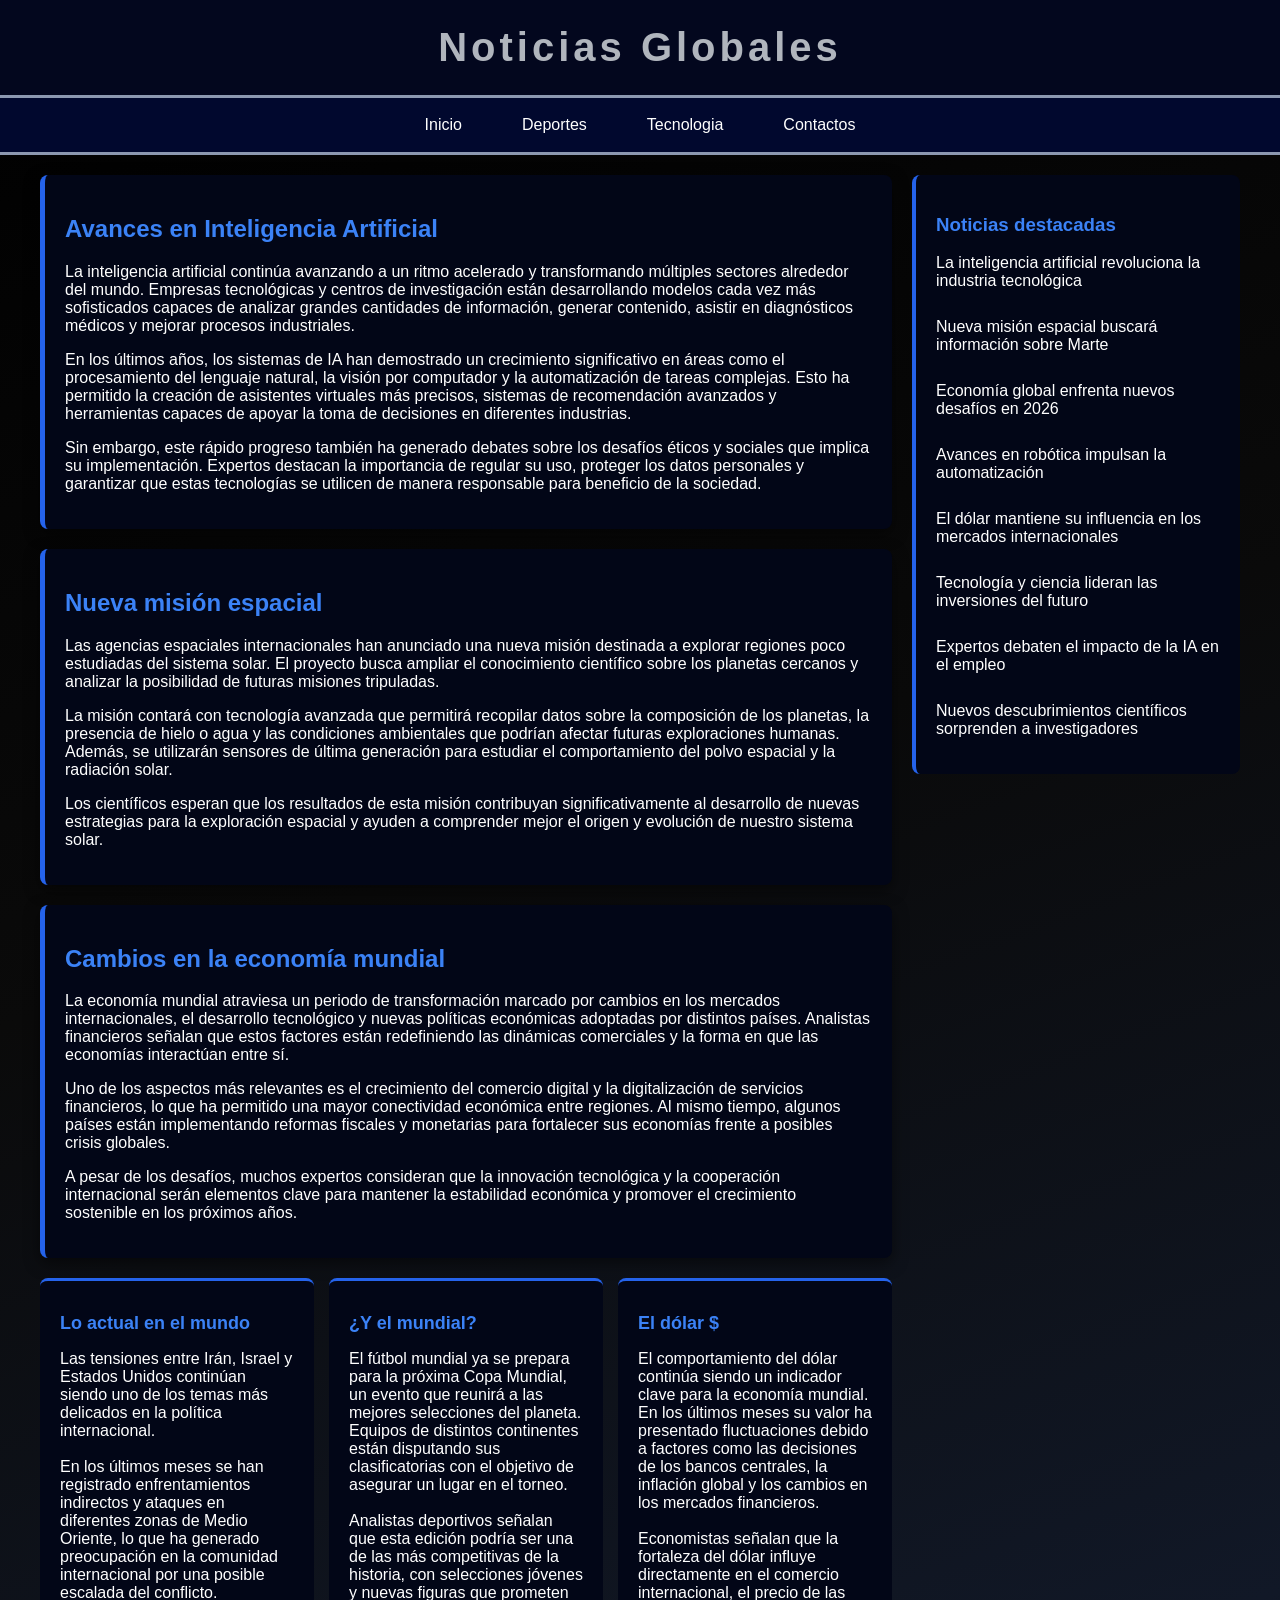
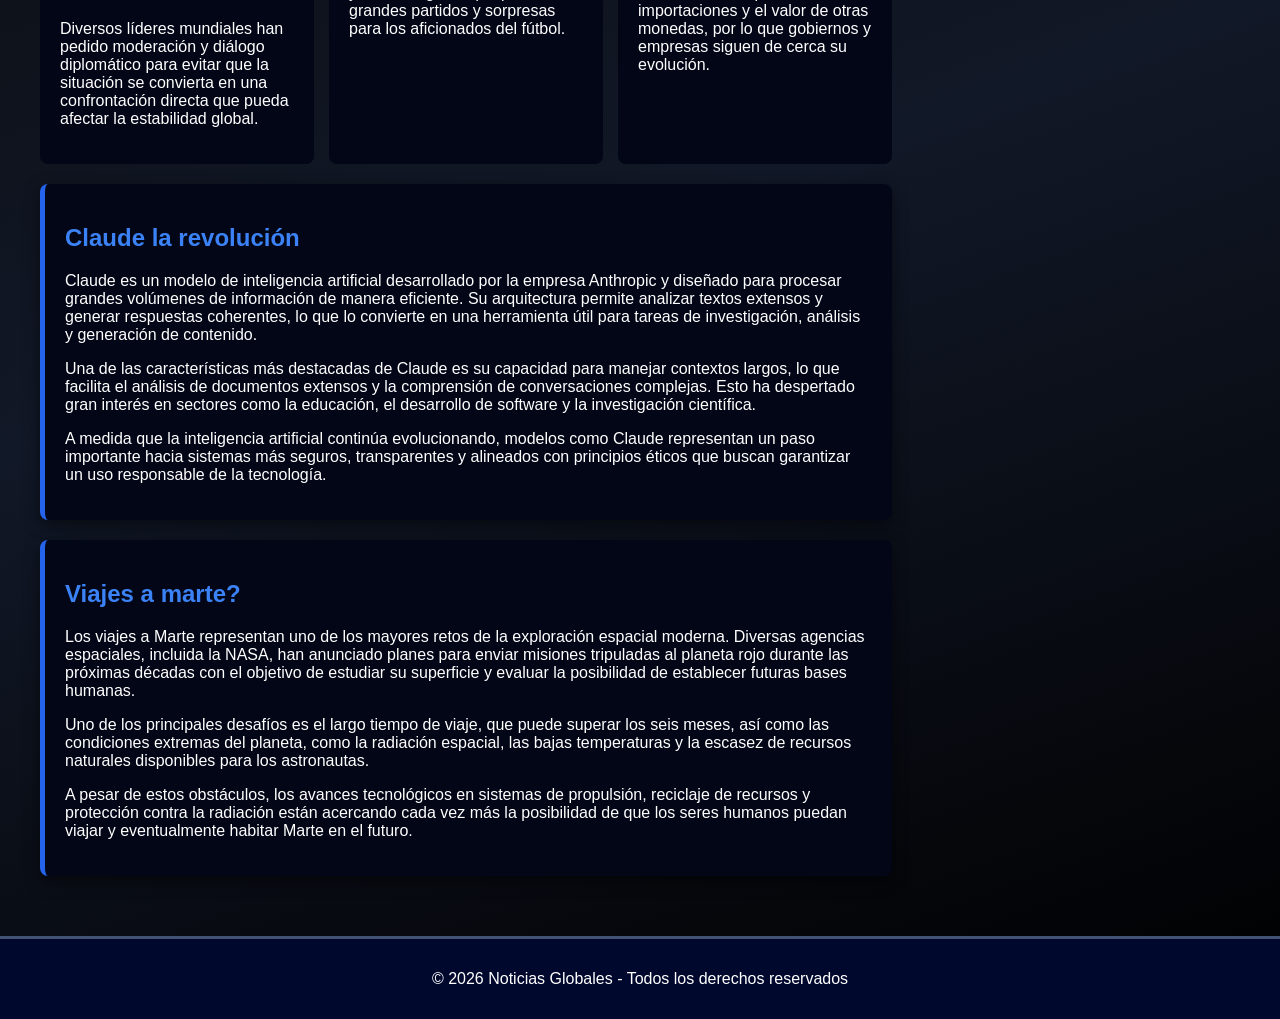
==== Punto2/Punto2.html @ c84deae3 "Punto 2 terminado" ====
<!DOCTYPE html>
<html lang="en">
<head>
    <meta charset="UTF-8">
    <meta name="viewport" content="width=device-width, initial-scale=1.0">
    <title>Noti JulBra</title>
    <link rel="stylesheet" href="Punto2.css">
    <link rel="icon" href="newspaper.png" type="image/png">
</head>
<body>
    <header>
        <h1> Noticias Globales </h1>
    </header>

    <nav>
        <ul>
            <li><a href="#"> Inicio</a></li>
            <li><a href="#"> Deportes</a></li>
            <li><a href="#"> Tecnologia</a></li>
            <li><a href="#"> Contactos</a></li>
        </ul>
    </nav>

    <div class="contenedor-principal">
        <main>
            <article id="IA">
                <h2>Avances en Inteligencia Artificial</h2>
                <p>
                    La inteligencia artificial continúa avanzando a un ritmo acelerado y transformando 
                    múltiples sectores alrededor del mundo. Empresas tecnológicas y centros de investigación 
                    están desarrollando modelos cada vez más sofisticados capaces de analizar grandes cantidades 
                    de información, generar contenido, asistir en diagnósticos médicos y mejorar procesos 
                    industriales.
                </p>

                <p>
                    En los últimos años, los sistemas de IA han demostrado un crecimiento significativo en 
                    áreas como el procesamiento del lenguaje natural, la visión por computador y la 
                    automatización de tareas complejas. Esto ha permitido la creación de asistentes virtuales 
                    más precisos, sistemas de recomendación avanzados y herramientas capaces de apoyar la toma 
                    de decisiones en diferentes industrias.
                </p>

                <p>
                    Sin embargo, este rápido progreso también ha generado debates sobre los desafíos éticos y 
                    sociales que implica su implementación. Expertos destacan la importancia de regular su uso, 
                    proteger los datos personales y garantizar que estas tecnologías se utilicen de manera 
                    responsable para beneficio de la sociedad.
                </p>         
            </article>

            <article id="espacio">
                <h2>Nueva misión espacial</h2>
                <p>
                    Las agencias espaciales internacionales han anunciado una nueva misión destinada a 
                    explorar regiones poco estudiadas del sistema solar. El proyecto busca ampliar el 
                    conocimiento científico sobre los planetas cercanos y analizar la posibilidad de futuras 
                    misiones tripuladas.
                </p>

                <p>
                    La misión contará con tecnología avanzada que permitirá recopilar datos sobre la 
                    composición de los planetas, la presencia de hielo o agua y las condiciones ambientales 
                    que podrían afectar futuras exploraciones humanas. Además, se utilizarán sensores de última 
                    generación para estudiar el comportamiento del polvo espacial y la radiación solar.
                </p>

                <p>
                    Los científicos esperan que los resultados de esta misión contribuyan significativamente 
                    al desarrollo de nuevas estrategias para la exploración espacial y ayuden a comprender mejor 
                    el origen y evolución de nuestro sistema solar.
                </p>
            </article>

            <article id="economia">
                <h2>Cambios en la economía mundial</h2>
                <p>
                    La economía mundial atraviesa un periodo de transformación marcado por cambios en 
                    los mercados internacionales, el desarrollo tecnológico y nuevas políticas económicas 
                    adoptadas por distintos países. Analistas financieros señalan que estos factores están 
                    redefiniendo las dinámicas comerciales y la forma en que las economías interactúan entre sí.
                </p>

                <p>
                    Uno de los aspectos más relevantes es el crecimiento del comercio digital y la 
                    digitalización de servicios financieros, lo que ha permitido una mayor conectividad 
                    económica entre regiones. Al mismo tiempo, algunos países están implementando reformas 
                    fiscales y monetarias para fortalecer sus economías frente a posibles crisis globales.
                </p>

                <p>
                    A pesar de los desafíos, muchos expertos consideran que la innovación tecnológica y 
                    la cooperación internacional serán elementos clave para mantener la estabilidad económica 
                    y promover el crecimiento sostenible en los próximos años.
                </p>
            </article>
        
            <div class="contenedor-secundario">

                <div class="contenedor-interno">
                    <h1>Lo actual en el mundo</h1>
                    <p>
                    Las tensiones entre Irán, Israel y Estados Unidos continúan siendo uno de los temas más delicados en la política internacional. 
                    <br><br>En los últimos meses se han registrado enfrentamientos indirectos y ataques en diferentes zonas de Medio Oriente, lo que ha 
                    generado preocupación en la comunidad internacional por una posible escalada del conflicto.<br><br> Diversos líderes mundiales han 
                    pedido moderación y diálogo diplomático para evitar que la situación se convierta en una confrontación directa que pueda 
                    afectar la estabilidad global.
                    </p>
                </div>
                                
                <div class="contenedor-interno">
                    <h1>¿Y el mundial?</h1>
                    <p>
                    El fútbol mundial ya se prepara para la próxima Copa Mundial, un evento que reunirá a las mejores selecciones del planeta. 
                    Equipos de distintos continentes están disputando sus clasificatorias con el objetivo de asegurar un lugar en el torneo. 
                    <br> <br> Analistas deportivos señalan que esta edición podría ser una de las más competitivas de la historia, con selecciones jóvenes 
                    y nuevas figuras que prometen grandes partidos y sorpresas para los aficionados del fútbol.
                    </p>
                </div>

                <div class="contenedor-interno">
                    <h1>El dólar $</h1>
                    <p>
                    El comportamiento del dólar continúa siendo un indicador clave para la economía mundial. En los últimos meses su valor ha 
                    presentado fluctuaciones debido a factores como las decisiones de los bancos centrales, la inflación global y los cambios 
                    en los mercados financieros. <br><br> Economistas señalan que la fortaleza del dólar influye directamente en el comercio internacional, 
                    el precio de las importaciones y el valor de otras monedas, por lo que gobiernos y empresas siguen de cerca su evolución.
                    </p>
                </div>

            </div>

            <article>
                <h2> Claude la revolución </h2>
                <p>
                    Claude es un modelo de inteligencia artificial desarrollado por la empresa Anthropic 
                    y diseñado para procesar grandes volúmenes de información de manera eficiente. 
                    Su arquitectura permite analizar textos extensos y generar respuestas coherentes, lo que 
                    lo convierte en una herramienta útil para tareas de investigación, análisis y generación 
                    de contenido.
                </p>

                <p>
                    Una de las características más destacadas de Claude es su capacidad para manejar contextos 
                    largos, lo que facilita el análisis de documentos extensos y la comprensión de 
                    conversaciones complejas. Esto ha despertado gran interés en sectores como la educación, 
                    el desarrollo de software y la investigación científica.
                </p>

                <p>
                    A medida que la inteligencia artificial continúa evolucionando, modelos como Claude 
                    representan un paso importante hacia sistemas más seguros, transparentes y alineados 
                    con principios éticos que buscan garantizar un uso responsable de la tecnología.
                </p>
            </article>

            <article>
                <h2> Viajes a marte? </h2>
                <p>
                    Los viajes a Marte representan uno de los mayores retos de la exploración espacial moderna.
                    Diversas agencias espaciales, incluida la NASA, han anunciado planes para enviar misiones 
                    tripuladas al planeta rojo durante las próximas décadas con el objetivo de estudiar su 
                    superficie y evaluar la posibilidad de establecer futuras bases humanas.
                </p>

                <p>
                    Uno de los principales desafíos es el largo tiempo de viaje, 
                    que puede superar los seis meses, así como las condiciones extremas del planeta, 
                    como la radiación espacial, las bajas temperaturas y la escasez de recursos naturales 
                    disponibles para los astronautas.
                </p>

                <p>
                    A pesar de estos obstáculos, los avances tecnológicos en sistemas de propulsión, 
                    reciclaje de recursos y protección contra la radiación están acercando cada vez más 
                    la posibilidad de que los seres humanos puedan viajar y eventualmente habitar Marte en el 
                    futuro.
                </p>
            </article>

        </main>

        <aside>
            <h3>Noticias destacadas</h3>

            <ul>
                <li>
                    <a href="#IA">La inteligencia artificial revoluciona la industria tecnológica</a>
                </li>
                <br>
                <li>
                    <a href="#espacio">Nueva misión espacial buscará información sobre Marte</a>
                </li>
                <br>
                <li>
                    <a href="#economia">Economía global enfrenta nuevos desafíos en 2026</a>
                </li>
                <br>
                <li>
                    <a href="#">Avances en robótica impulsan la automatización</a>
                </li>
                <br>
                <li>
                    <a href="#">El dólar mantiene su influencia en los mercados internacionales</a>
                </li>
                <br>
                <li>    
                    <a href="#">Tecnología y ciencia lideran las inversiones del futuro</a>
                </li>
                <br>
                <li>
                    <a href="#">Expertos debaten el impacto de la IA en el empleo</a>
                </li>
                <br>
                <li>
                    <a href="#">Nuevos descubrimientos científicos sorprenden a investigadores</a>
                </li>
            </ul>
        </aside>

    </div>

<footer>
    <p> © 2026 Noticias Globales - Todos los derechos reservados </p>
</footer>

</body>
</html>
---- Punto2/Punto2.css ----
body{
    margin: 0;
    font-family: Arial, Helvetica, sans-serif;
    background: linear-gradient(160deg,#000000,#0a0a0a,#111827,#000000);
    color: white;
}

header{
    background: #03071e;
    text-align: center;
    padding: 25px;
    border-bottom: 3px solid #8c98b0;
}

header h1{
    margin:0;
    font-size: 40px;
    color:#b0b5bd;
    letter-spacing:4px;
}

nav{
    background:#01082e;
    border: white;
    border-bottom: 3px solid #8c98b0;
}

nav ul{
    display: flex;
    justify-content: center;
    list-style: none;
    margin: 0;
    padding: 3px;
}

nav li{
    margin:0 15px;
}

nav a{
    text-decoration: none;
    color: white;
    padding: 15px;
    display: block;
    transition: 0.3s;
}

nav a:hover{
    background:#092258;
    border-radius:5px;
}

.contenedor-principal{
    display:flex;
    max-width:1200px;
    margin:auto;
    padding:20px;
    gap:20px;
}

main{
    flex:3;
}

article{
    background: #020617;
    padding: 20px;
    margin-bottom: 20px;
    border-radius: 8px;
    border-left: 5px solid #2563eb;
    box-shadow: 0 5px 15px rgba(0,0,0,0.5);
}

article h2{
    color:#3b82f6;
}

.contenedor-secundario{
    display:flex;
    gap:15px;
    margin-bottom:20px;
}

.contenedor-interno{
    flex:1;
    background:#020617;
    padding: 20px;
    border-radius:8px;
    border-top:3px solid #2563eb;
    transition:0.3s;
}

.contenedor-interno:hover{
    transform:translateY(-5px);
    box-shadow:0 5px 15px rgba(37,99,235,0.4);
}

.contenedor-interno h1{
    font-size:18px;
    color:#3b82f6;
}

/* ASIDE */
aside{
    flex:1;
    background:#020617;
    padding:20px;
    border-radius:8px;
    height:fit-content;
    border-left:4px solid #2563eb;
}

aside h3{
    color:#3b82f6;
}

aside ul{
    list-style:none;
    padding:0;
}

aside li{
    margin-bottom:10px;
}

aside a{
    text-decoration:none;
    color:white;
    transition:0.3s;
}

aside a:hover{
    color:#3b82f6;
}

/* FOOTER */
footer{
    background:#01082e;
    text-align:center;
    padding:15px;
    margin-top:20px;
    border-top:3px solid #425275;
}
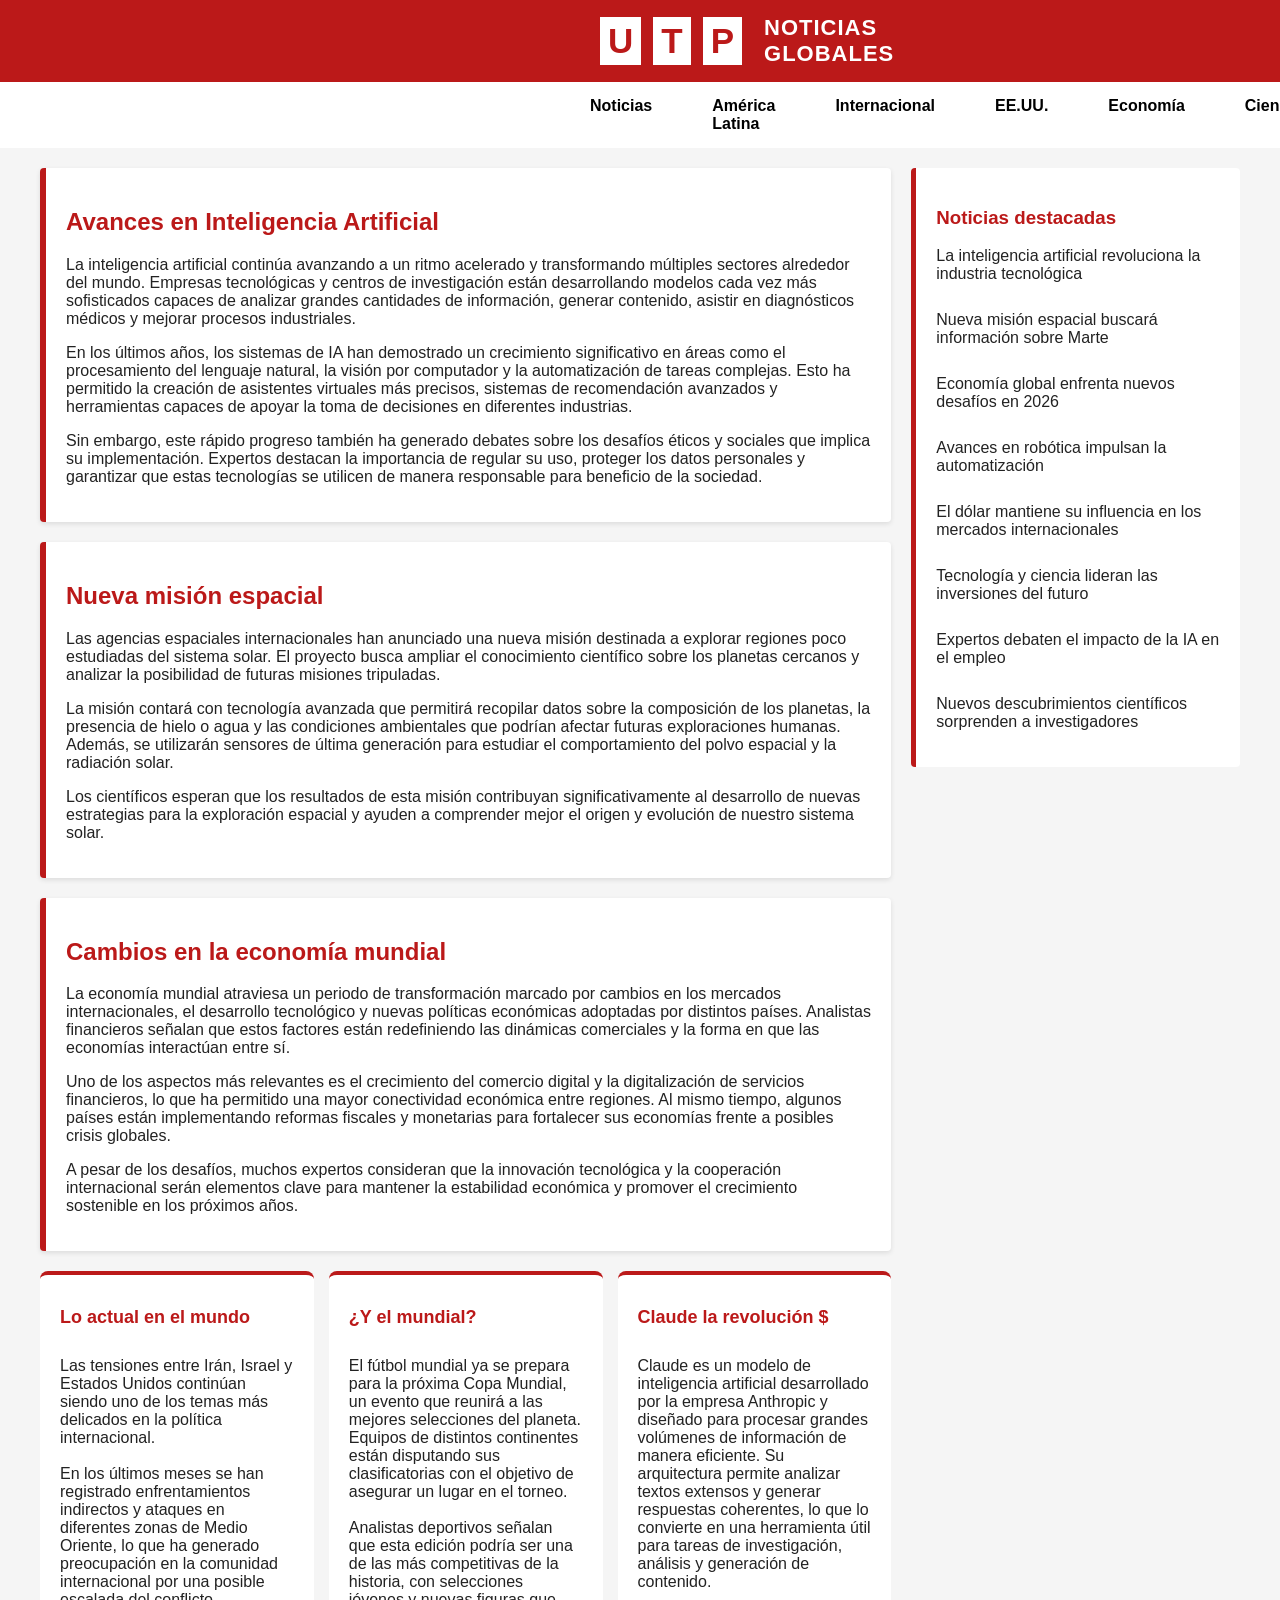
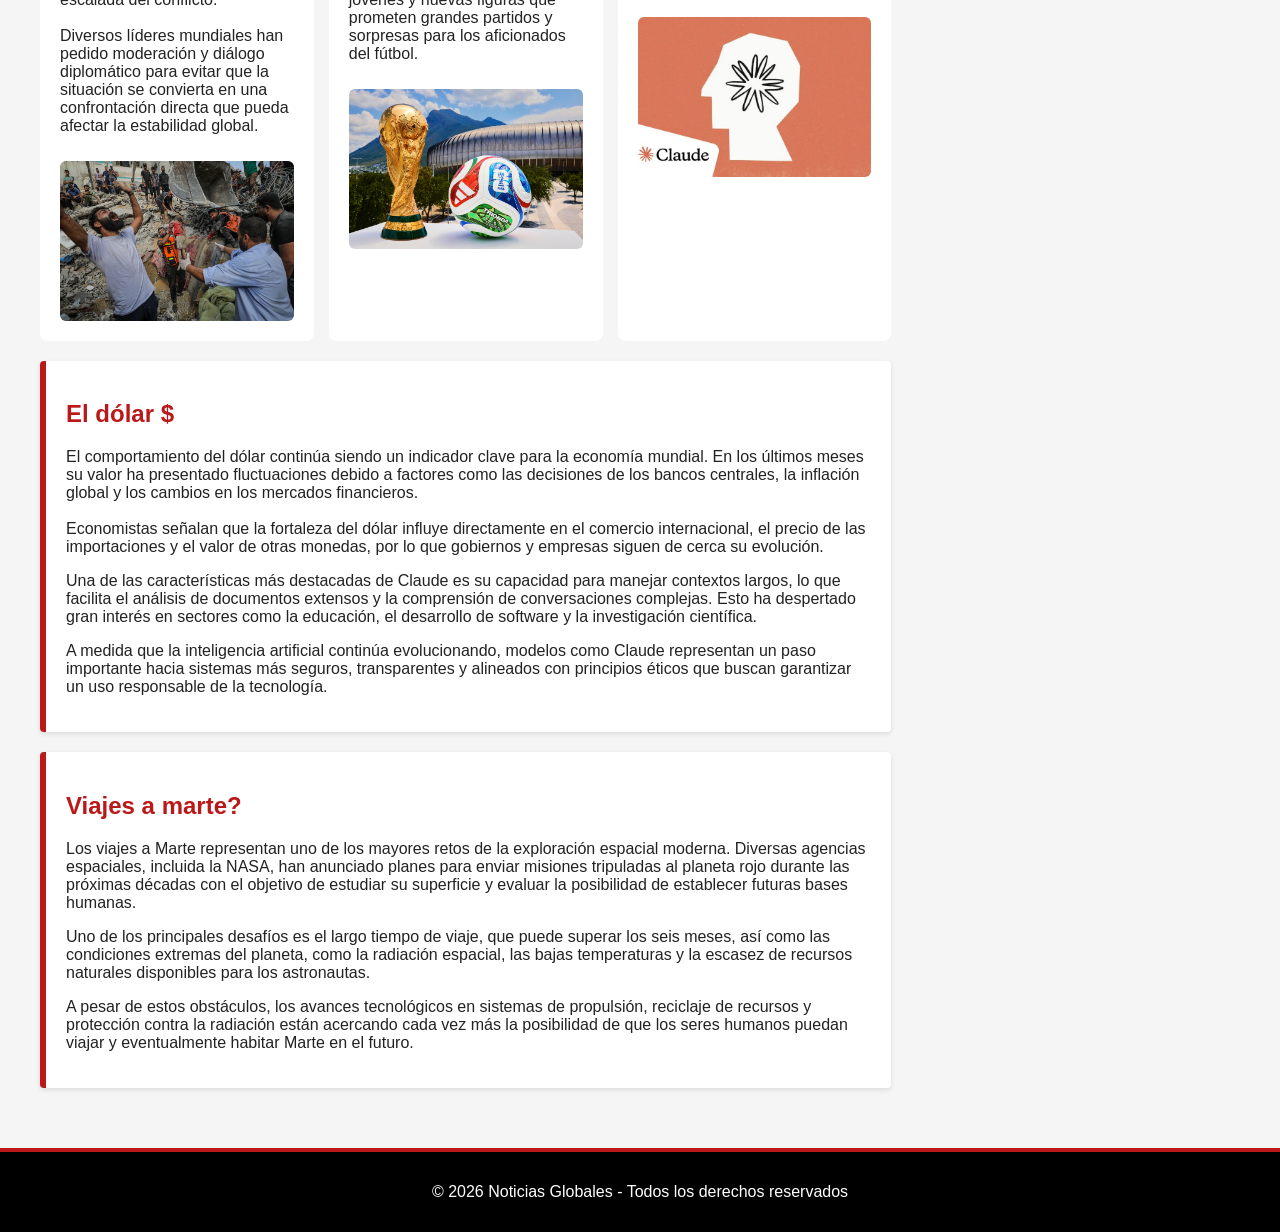
==== commit f17c7b58: "Punto 2 mejorado" ====
--- a/Punto2/Punto2.html
+++ b/Punto2/Punto2.html
@@ -8,16 +8,26 @@
     <link rel="icon" href="newspaper.png" type="image/png">
 </head>
 <body>
-    <header>
-        <h1> Noticias Globales </h1>
+    <header class="header-bbc">
+        <div class="logo">
+            <span class="logo-cuadro">U</span>
+            <span class="logo-cuadro">T</span>
+            <span class="logo-cuadro">P</span>
+            <span class="texto-header">NOTICIAS GLOBALES</span>
+        </div>
     </header>
 
     <nav>
         <ul>
-            <li><a href="#"> Inicio</a></li>
-            <li><a href="#"> Deportes</a></li>
-            <li><a href="#"> Tecnologia</a></li>
-            <li><a href="#"> Contactos</a></li>
+            <li><a href="#"> Noticias</a></li>
+            <li><a href="#"> América Latina</a></li>
+            <li><a href="#"> Internacional</a></li>
+            <li><a href="#"> EE.UU.</a></li>
+            <li><a href="#"> Economía </a></li>
+            <li><a href="#"> Ciencia </a></li>
+            <li><a href="#"> Salud</a></li>
+            <li><a href="#"> Cultura</a></li>
+            <li><a href="#"> Tecnología </a></li>
         </ul>
     </nav>
 
@@ -106,6 +116,7 @@
                     pedido moderación y diálogo diplomático para evitar que la situación se convierta en una confrontación directa que pueda 
                     afectar la estabilidad global.
                     </p>
+                    <img src="actual.png" alt="guerra">
                 </div>
                                 
                 <div class="contenedor-interno">
@@ -116,28 +127,29 @@
                     <br> <br> Analistas deportivos señalan que esta edición podría ser una de las más competitivas de la historia, con selecciones jóvenes 
                     y nuevas figuras que prometen grandes partidos y sorpresas para los aficionados del fútbol.
                     </p>
+                    <img src="mundial.png" alt="mundial">
                 </div>
 
                 <div class="contenedor-interno">
-                    <h1>El dólar $</h1>
+                    <h1>Claude la revolución $</h1>
                     <p>
+                        Claude es un modelo de inteligencia artificial desarrollado por la empresa Anthropic 
+                        y diseñado para procesar grandes volúmenes de información de manera eficiente. 
+                        Su arquitectura permite analizar textos extensos y generar respuestas coherentes, lo que 
+                        lo convierte en una herramienta útil para tareas de investigación, análisis y generación 
+                        de contenido.
+                    </p>
+                    <img src="claude.png" alt="claude">
+                </div>
+            </div>
+
+            <article>
+                <h2> El dólar $ </h2>
+                <p>
                     El comportamiento del dólar continúa siendo un indicador clave para la economía mundial. En los últimos meses su valor ha 
                     presentado fluctuaciones debido a factores como las decisiones de los bancos centrales, la inflación global y los cambios 
                     en los mercados financieros. <br><br> Economistas señalan que la fortaleza del dólar influye directamente en el comercio internacional, 
                     el precio de las importaciones y el valor de otras monedas, por lo que gobiernos y empresas siguen de cerca su evolución.
-                    </p>
-                </div>
-
-            </div>
-
-            <article>
-                <h2> Claude la revolución </h2>
-                <p>
-                    Claude es un modelo de inteligencia artificial desarrollado por la empresa Anthropic 
-                    y diseñado para procesar grandes volúmenes de información de manera eficiente. 
-                    Su arquitectura permite analizar textos extensos y generar respuestas coherentes, lo que 
-                    lo convierte en una herramienta útil para tareas de investigación, análisis y generación 
-                    de contenido.
                 </p>
 
                 <p>
--- a/Punto2/Punto2.css
+++ b/Punto2/Punto2.css
@@ -1,36 +1,56 @@
 body{
-    margin: 0;
+    margin:0;
     font-family: Arial, Helvetica, sans-serif;
-    background: linear-gradient(160deg,#000000,#0a0a0a,#111827,#000000);
-    color: white;
+    background:#f5f5f5;
+    color:#222;
 }
 
-header{
-    background: #03071e;
-    text-align: center;
-    padding: 25px;
-    border-bottom: 3px solid #8c98b0;
+.header-bbc{
+    background:#bb1919;
+    padding:15px 600px;
+    display:flex;
+    
+}
+
+.logo{
+    display:flex;
+    align-items:center;
+    gap:12px;
+}
+
+.logo-cuadro{
+    background:white;
+    color:#bb1919;
+    font-weight:bold;
+    font-size:35px;
+    padding:4px 8px;
+    font-family: Arial, Helvetica, sans-serif;
+}
+
+.texto-header{
+    color:white;
+    font-size:22px;
+    font-weight:bold;
+    margin-left:10px;
+    letter-spacing:1px;
 }
 
 header h1{
     margin:0;
-    font-size: 40px;
-    color:#b0b5bd;
-    letter-spacing:4px;
+    font-size:40px;
+    color:white;
+    letter-spacing:2px;
 }
 
 nav{
-    background:#01082e;
-    border: white;
-    border-bottom: 3px solid #8c98b0;
+    background: white;
 }
 
 nav ul{
-    display: flex;
-    justify-content: center;
-    list-style: none;
-    margin: 0;
-    padding: 3px;
+    display:flex;
+    list-style:none;
+    margin:0;
+    padding:0 560PX;
 }
 
 nav li{
@@ -38,16 +58,16 @@
 }
 
 nav a{
-    text-decoration: none;
-    color: white;
-    padding: 15px;
-    display: block;
-    transition: 0.3s;
+    text-decoration:none;
+    color:rgb(0, 0, 0);
+    padding:15px;
+    display:block;
+    font-weight:bold;
+    transition:0.2s;
 }
 
 nav a:hover{
-    background:#092258;
-    border-radius:5px;
+    border-bottom:3px solid #bb1919;
 }
 
 .contenedor-principal{
@@ -63,16 +83,16 @@
 }
 
 article{
-    background: #020617;
-    padding: 20px;
-    margin-bottom: 20px;
-    border-radius: 8px;
-    border-left: 5px solid #2563eb;
-    box-shadow: 0 5px 15px rgba(0,0,0,0.5);
+    background:white;
+    padding:20px;
+    margin-bottom:20px;
+    border-radius:4px;
+    border-left:6px solid #bb1919;
+    box-shadow:0 2px 5px rgba(0,0,0,0.1);
 }
 
 article h2{
-    color:#3b82f6;
+    color:#bb1919;
 }
 
 .contenedor-secundario{
@@ -83,35 +103,44 @@
 
 .contenedor-interno{
     flex:1;
-    background:#020617;
-    padding: 20px;
+    background:white;
+    padding:20px;
     border-radius:8px;
-    border-top:3px solid #2563eb;
-    transition:0.3s;
+    border-top:4px solid #bb1919;
+    transition:0.2s;
+    display:flex;
+    flex-direction:column;
+}
+
+.contenedor-interno img{
+    width:100%;
+    height:160px;
+    object-fit:cover;
+    border-radius:6px;
+    margin-top:10px;
 }
 
 .contenedor-interno:hover{
-    transform:translateY(-5px);
-    box-shadow:0 5px 15px rgba(37,99,235,0.4);
+    transform:translateY(-3px);
+    box-shadow:0 4px 10px rgba(0,0,0,0.15);
 }
 
 .contenedor-interno h1{
     font-size:18px;
-    color:#3b82f6;
+    color:#bb1919;
 }
 
-/* ASIDE */
 aside{
     flex:1;
-    background:#020617;
+    background:white;
     padding:20px;
-    border-radius:8px;
+    border-radius:4px;
     height:fit-content;
-    border-left:4px solid #2563eb;
+    border-left:5px solid #bb1919;
 }
 
 aside h3{
-    color:#3b82f6;
+    color:#bb1919;
 }
 
 aside ul{
@@ -125,19 +154,18 @@
 
 aside a{
     text-decoration:none;
-    color:white;
-    transition:0.3s;
+    color:#222;
 }
 
 aside a:hover{
-    color:#3b82f6;
+    color:#bb1919;
 }
 
-/* FOOTER */
 footer{
-    background:#01082e;
+    background:#000000;
+    color:white;
     text-align:center;
     padding:15px;
     margin-top:20px;
-    border-top:3px solid #425275;
+    border-top:4px solid #bb1919;
 }
